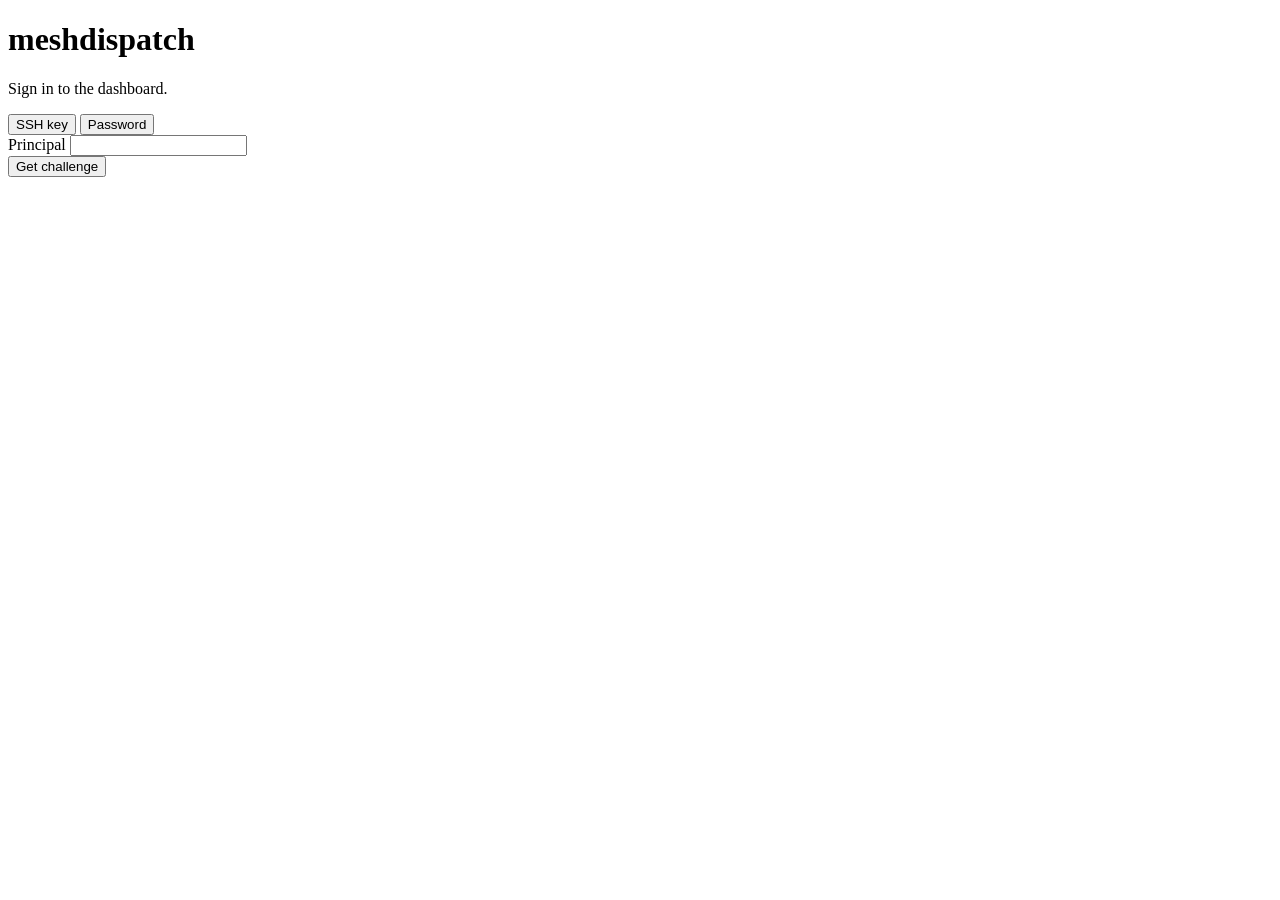
==== meshdispatch/web/static/login.html @ c42ad603 "Browser login: implement /api/login, add a sign-in page, wire the manager The dashboard had a comple" ====
<!DOCTYPE html>
<html lang="en">
<head>
  <meta charset="utf-8">
  <meta name="viewport" content="width=device-width, initial-scale=1">
  <title>meshdispatch — sign in</title>
  <link rel="stylesheet" href="/static/style.css">
</head>
<body class="login-body">
  <main class="login" aria-labelledby="login-heading">
    <h1 class="login__title" id="login-heading">meshdispatch</h1>
    <p class="login__lede">Sign in to the dashboard.</p>

    <div class="login__tabs" role="tablist" aria-label="Sign-in method">
      <button class="login__tab login__tab--active" id="tab-ssh" type="button"
              role="tab" aria-selected="true" aria-controls="panel-ssh">SSH key</button>
      <button class="login__tab" id="tab-password" type="button"
              role="tab" aria-selected="false" aria-controls="panel-password">Password</button>
    </div>

    <section class="login__panel" id="panel-ssh" role="tabpanel" aria-labelledby="tab-ssh">
      <label class="field">
        <span class="field__label">Principal</span>
        <input class="field__control" type="text" id="ssh-principal"
               autocomplete="username" autocapitalize="none" spellcheck="false" required>
      </label>

      <div class="task-form__actions">
        <button class="btn" id="ssh-challenge" type="button">Get challenge</button>
      </div>

      <div class="login__steps" id="ssh-steps" hidden>
        <p class="field__label">1. Sign this nonce on the machine that holds your key</p>
        <pre class="login__command" id="ssh-command"></pre>
        <p class="note">Then paste the contents of the generated signature file below.</p>

        <label class="field">
          <span class="field__label">2. SSH signature</span>
          <textarea class="field__control login__signature" id="ssh-signature"
                    rows="6" autocomplete="off" spellcheck="false"
                    placeholder="-----BEGIN SSH SIGNATURE-----"></textarea>
        </label>

        <div class="task-form__actions">
          <button class="btn" id="ssh-submit" type="button">Sign in with key</button>
        </div>
      </div>

      <p class="note task-form__result" id="ssh-result" hidden></p>
    </section>

    <section class="login__panel" id="panel-password" role="tabpanel" aria-labelledby="tab-password" hidden>
      <label class="field">
        <span class="field__label">Principal</span>
        <input class="field__control" type="text" id="password-principal"
               autocomplete="username" autocapitalize="none" spellcheck="false" required>
      </label>

      <label class="field">
        <span class="field__label">Password</span>
        <input class="field__control" type="password" id="password-value"
               autocomplete="current-password" required>
      </label>

      <label class="field">
        <span class="field__label">TOTP code (if required)</span>
        <input class="field__control" type="text" id="password-totp"
               inputmode="numeric" autocomplete="one-time-code" placeholder="6-digit code">
      </label>

      <div class="task-form__actions">
        <button class="btn" id="password-submit" type="button">Sign in</button>
      </div>

      <p class="note task-form__result" id="password-result" hidden></p>
    </section>
  </main>

  <script src="/static/login.js"></script>
</body>
</html>
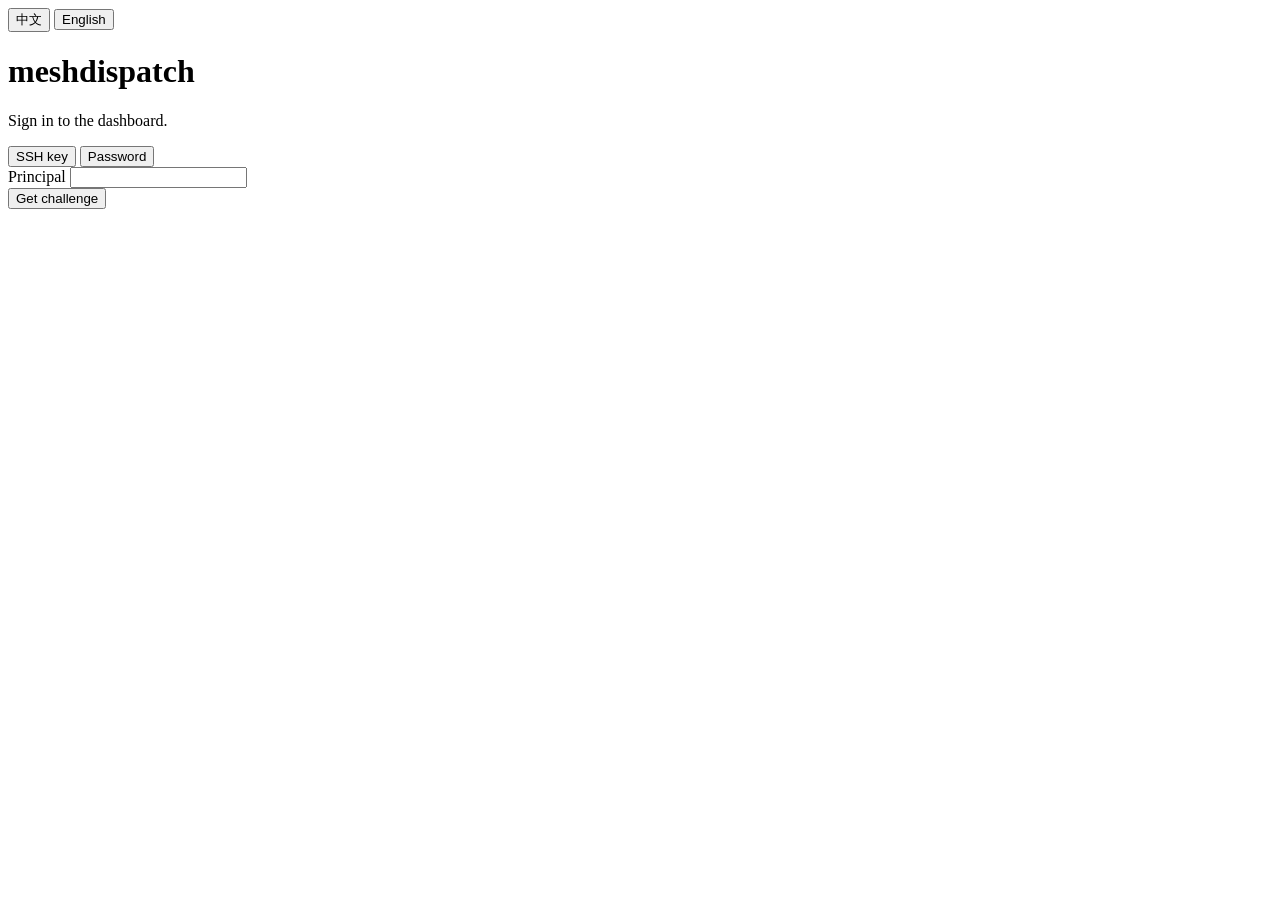
==== commit 02006ac9: "Add a Chinese/English switch to both interfaces The project was bilingual in its READMEs and English" ====
--- a/meshdispatch/web/static/login.html
+++ b/meshdispatch/web/static/login.html
@@ -3,46 +3,62 @@
 <head>
   <meta charset="utf-8">
   <meta name="viewport" content="width=device-width, initial-scale=1">
-  <title>meshdispatch — sign in</title>
+  <title data-i18n="login.title">meshdispatch — sign in</title>
   <link rel="stylesheet" href="/static/style.css">
+  <script src="/static/i18n.js"></script>
 </head>
 <body class="login-body">
   <main class="login" aria-labelledby="login-heading">
+    <div class="login__top">
+      <div class="lang-toggle" role="group" aria-label="Language"
+           data-i18n-aria-label="common.language">
+        <button class="lang-toggle__btn" type="button" data-lang-value="zh"
+                data-i18n="lang.zh">中文</button>
+        <button class="lang-toggle__btn" type="button" data-lang-value="en"
+                data-i18n="lang.en">English</button>
+      </div>
+    </div>
     <h1 class="login__title" id="login-heading">meshdispatch</h1>
-    <p class="login__lede">Sign in to the dashboard.</p>
+    <p class="login__lede" data-i18n="login.lede">Sign in to the dashboard.</p>
 
-    <div class="login__tabs" role="tablist" aria-label="Sign-in method">
+    <div class="login__tabs" role="tablist" data-i18n-aria-label="login.method"
+         aria-label="Sign-in method">
       <button class="login__tab login__tab--active" id="tab-ssh" type="button"
-              role="tab" aria-selected="true" aria-controls="panel-ssh">SSH key</button>
+              role="tab" aria-selected="true" aria-controls="panel-ssh"
+              data-i18n="login.tab.ssh">SSH key</button>
       <button class="login__tab" id="tab-password" type="button"
-              role="tab" aria-selected="false" aria-controls="panel-password">Password</button>
+              role="tab" aria-selected="false" aria-controls="panel-password"
+              data-i18n="login.tab.password">Password</button>
     </div>
 
     <section class="login__panel" id="panel-ssh" role="tabpanel" aria-labelledby="tab-ssh">
       <label class="field">
-        <span class="field__label">Principal</span>
+        <span class="field__label" data-i18n="common.principal">Principal</span>
         <input class="field__control" type="text" id="ssh-principal"
                autocomplete="username" autocapitalize="none" spellcheck="false" required>
       </label>
 
       <div class="task-form__actions">
-        <button class="btn" id="ssh-challenge" type="button">Get challenge</button>
+        <button class="btn" id="ssh-challenge" type="button"
+                data-i18n="login.ssh.getChallenge">Get challenge</button>
       </div>
 
       <div class="login__steps" id="ssh-steps" hidden>
-        <p class="field__label">1. Sign this nonce on the machine that holds your key</p>
+        <p class="field__label" data-i18n="login.ssh.step1">1. Sign this nonce on the machine that holds your key</p>
         <pre class="login__command" id="ssh-command"></pre>
-        <p class="note">Then paste the contents of the generated signature file below.</p>
+        <p class="note" data-i18n="login.ssh.note">Then paste the contents of the generated signature file below.</p>
 
         <label class="field">
-          <span class="field__label">2. SSH signature</span>
+          <span class="field__label" data-i18n="login.ssh.step2">2. SSH signature</span>
           <textarea class="field__control login__signature" id="ssh-signature"
                     rows="6" autocomplete="off" spellcheck="false"
+                    data-i18n-placeholder="login.ssh.signaturePlaceholder"
                     placeholder="-----BEGIN SSH SIGNATURE-----"></textarea>
         </label>
 
         <div class="task-form__actions">
-          <button class="btn" id="ssh-submit" type="button">Sign in with key</button>
+          <button class="btn" id="ssh-submit" type="button"
+                  data-i18n="login.ssh.submit">Sign in with key</button>
         </div>
       </div>
 
@@ -51,25 +67,27 @@
 
     <section class="login__panel" id="panel-password" role="tabpanel" aria-labelledby="tab-password" hidden>
       <label class="field">
-        <span class="field__label">Principal</span>
+        <span class="field__label" data-i18n="common.principal">Principal</span>
         <input class="field__control" type="text" id="password-principal"
                autocomplete="username" autocapitalize="none" spellcheck="false" required>
       </label>
 
       <label class="field">
-        <span class="field__label">Password</span>
+        <span class="field__label" data-i18n="common.password">Password</span>
         <input class="field__control" type="password" id="password-value"
                autocomplete="current-password" required>
       </label>
 
       <label class="field">
-        <span class="field__label">TOTP code (if required)</span>
+        <span class="field__label" data-i18n="login.password.totpLabel">TOTP code (if required)</span>
         <input class="field__control" type="text" id="password-totp"
-               inputmode="numeric" autocomplete="one-time-code" placeholder="6-digit code">
+               inputmode="numeric" autocomplete="one-time-code"
+               data-i18n-placeholder="login.password.totpPlaceholder" placeholder="6-digit code">
       </label>
 
       <div class="task-form__actions">
-        <button class="btn" id="password-submit" type="button">Sign in</button>
+        <button class="btn" id="password-submit" type="button"
+                data-i18n="common.signIn">Sign in</button>
       </div>
 
       <p class="note task-form__result" id="password-result" hidden></p>
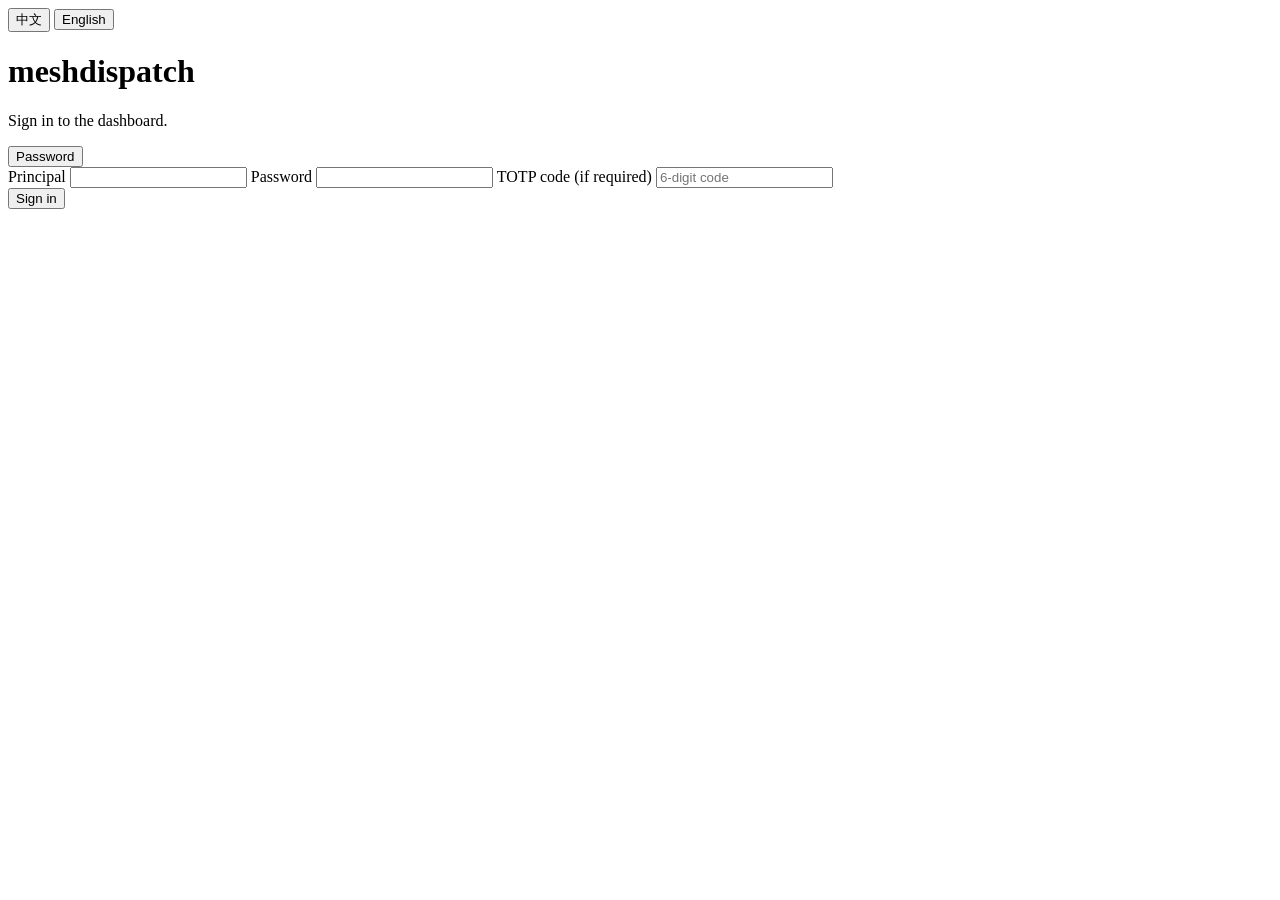
==== commit 74e08d52: "Switch the interface to account-and-password login The SSH public-key path asked every user to run s" ====
--- a/meshdispatch/web/static/login.html
+++ b/meshdispatch/web/static/login.html
@@ -23,49 +23,12 @@
 
     <div class="login__tabs" role="tablist" data-i18n-aria-label="login.method"
          aria-label="Sign-in method">
-      <button class="login__tab login__tab--active" id="tab-ssh" type="button"
-              role="tab" aria-selected="true" aria-controls="panel-ssh"
-              data-i18n="login.tab.ssh">SSH key</button>
       <button class="login__tab" id="tab-password" type="button"
               role="tab" aria-selected="false" aria-controls="panel-password"
               data-i18n="login.tab.password">Password</button>
     </div>
 
-    <section class="login__panel" id="panel-ssh" role="tabpanel" aria-labelledby="tab-ssh">
-      <label class="field">
-        <span class="field__label" data-i18n="common.principal">Principal</span>
-        <input class="field__control" type="text" id="ssh-principal"
-               autocomplete="username" autocapitalize="none" spellcheck="false" required>
-      </label>
-
-      <div class="task-form__actions">
-        <button class="btn" id="ssh-challenge" type="button"
-                data-i18n="login.ssh.getChallenge">Get challenge</button>
-      </div>
-
-      <div class="login__steps" id="ssh-steps" hidden>
-        <p class="field__label" data-i18n="login.ssh.step1">1. Sign this nonce on the machine that holds your key</p>
-        <pre class="login__command" id="ssh-command"></pre>
-        <p class="note" data-i18n="login.ssh.note">Then paste the contents of the generated signature file below.</p>
-
-        <label class="field">
-          <span class="field__label" data-i18n="login.ssh.step2">2. SSH signature</span>
-          <textarea class="field__control login__signature" id="ssh-signature"
-                    rows="6" autocomplete="off" spellcheck="false"
-                    data-i18n-placeholder="login.ssh.signaturePlaceholder"
-                    placeholder="-----BEGIN SSH SIGNATURE-----"></textarea>
-        </label>
-
-        <div class="task-form__actions">
-          <button class="btn" id="ssh-submit" type="button"
-                  data-i18n="login.ssh.submit">Sign in with key</button>
-        </div>
-      </div>
-
-      <p class="note task-form__result" id="ssh-result" hidden></p>
-    </section>
-
-    <section class="login__panel" id="panel-password" role="tabpanel" aria-labelledby="tab-password" hidden>
+    <section class="login__panel" id="panel-password">
       <label class="field">
         <span class="field__label" data-i18n="common.principal">Principal</span>
         <input class="field__control" type="text" id="password-principal"
